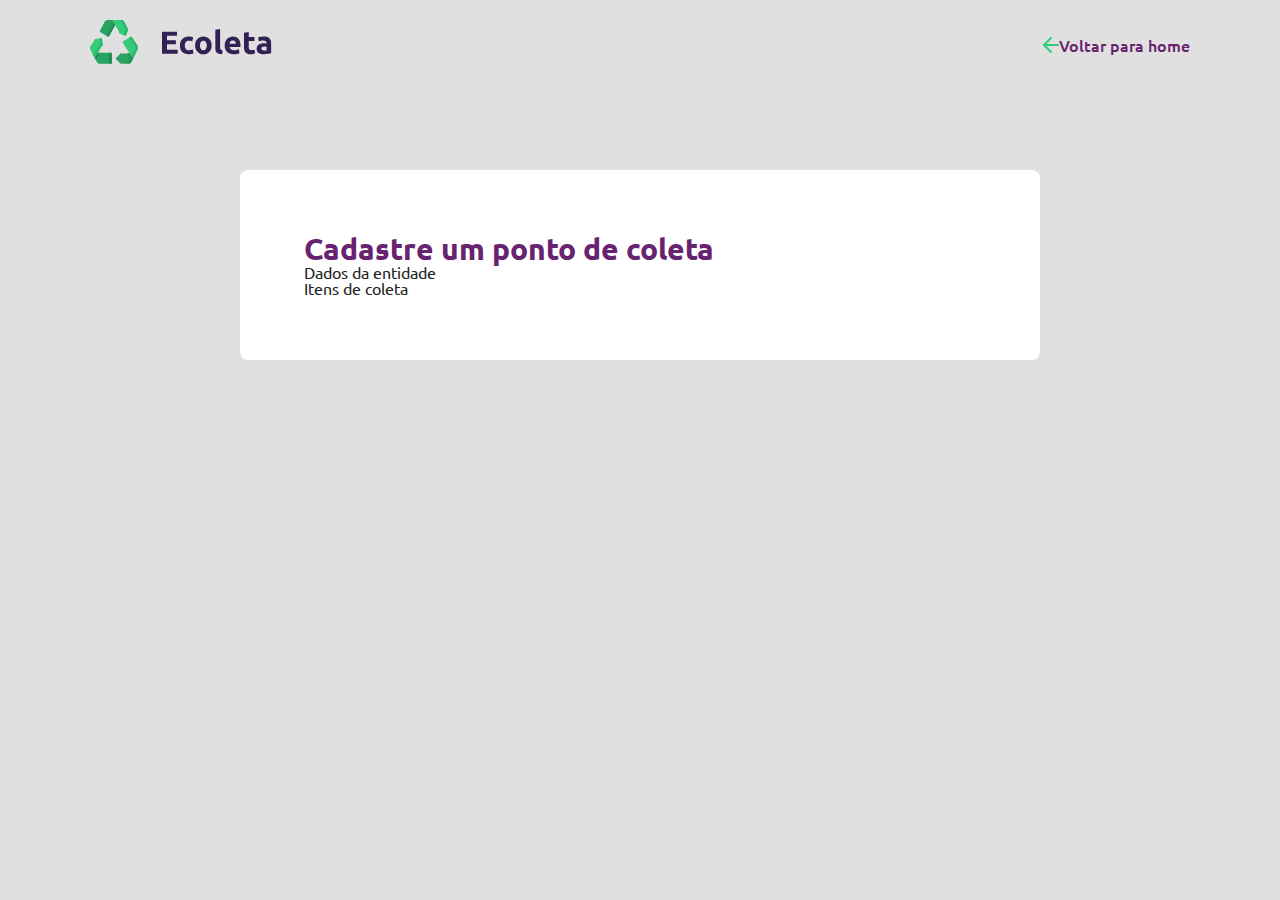
==== createpoint.html @ 30640214 "Aula 2" ====
<!DOCTYPE html>
<html lang="pt-br">
  <head>
    <meta charset="UTF-8" />
    <meta name="viewport" content="width=device-width, initial-scale=1.0" />
    <title>Criar um ponto de coleta</title>
    <link rel="stylesheet" href="reset.css" />
    <link rel="stylesheet" href="createpoint.css" />
  </head>

  <body>
    <header class="container">
      <a href="index.html"><div class="logo"></div></a>
      <div class="login">
        <span></span><a href="index.html">Voltar para home</a>
      </div>
    </header>

    <form class="container form" action="">
      <h1>Cadastre um ponto de coleta</h1>

      <fieldset>
        <legend>
          <h2>Dados da entidade</h2>
        </legend>
      </fieldset>

      <fieldset>
        <legend>
          <h2>Itens de coleta</h2>
        </legend>
      </fieldset>
    </form>
  </body>
</html>
---- createpoint.css ----
@import url("https://fonts.googleapis.com/css2?family=Ubuntu:wght@400;500;700&display=swap");

:root {
  --primary-color: #682370;
  --secundary-color: #34cb79;
}

body {
  font-family: "Ubuntu", sans-serif;
  background-color: #e0e0e0;
}

.container {
  width: 90%;
  max-width: 1100px;
  margin: 0 auto;
}

.logo {
  display: block;
  width: 182px;
  height: 50px;
  background: url(./images/logo.svg) no-repeat;
}

header {
  display: flex;
  flex-wrap: wrap;
  align-items: center;
  justify-content: space-between;
  padding: 20px 0px;
}

header a {
  color: var(--primary-color);
  font-weight: 500;
}

header .login {
  display: flex;
  align-items: center;
}

header .login span {
  background: url("images/arrow-left.svg") no-repeat;
  width: 20px;
  height: 24px;
  padding-right: 5px;
}

.form {
  background-color: #fff;
  padding: 64px;
  border-radius: 8px;
  margin-top: 80px;
  max-width: 800px;
}

.form h1 {
  font-size: 30px;
  font-weight: 700;
  color: var(--primary-color);
}
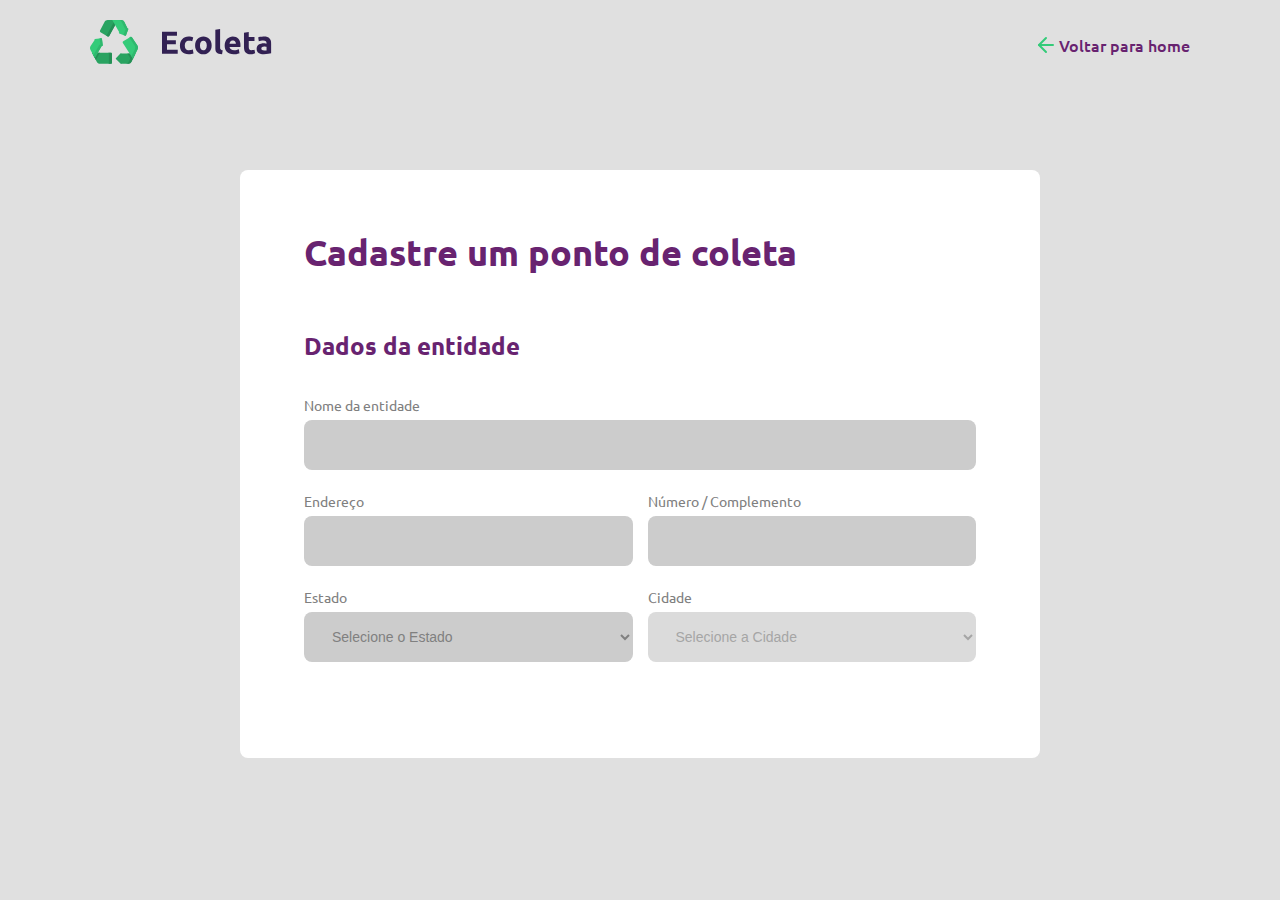
==== commit 9d6fe97e: "!" ====
--- a/createpoint.html
+++ b/createpoint.html
@@ -1,35 +1,75 @@
 <!DOCTYPE html>
 <html lang="pt-br">
-  <head>
-    <meta charset="UTF-8" />
-    <meta name="viewport" content="width=device-width, initial-scale=1.0" />
-    <title>Criar um ponto de coleta</title>
-    <link rel="stylesheet" href="reset.css" />
-    <link rel="stylesheet" href="createpoint.css" />
-  </head>
 
-  <body>
-    <header class="container">
-      <a href="index.html"><div class="logo"></div></a>
-      <div class="login">
-        <span></span><a href="index.html">Voltar para home</a>
+<head>
+  <meta charset="UTF-8" />
+  <meta name="viewport" content="width=device-width, initial-scale=1.0" />
+  <title>Criar um ponto de coleta</title>
+  <link rel="stylesheet" href="reset.css" />
+  <link rel="stylesheet" href="createpoint.css" />
+</head>
+
+<body>
+  <header class="container">
+    <a href="index.html">
+      <div class="logo"></div>
+    </a>
+    <div class="login">
+      <span></span><a href="index.html">Voltar para home</a>
+    </div>
+  </header>
+
+  <form class="container form" action="">
+    <h1>Cadastre um ponto de coleta</h1>
+
+    <fieldset>
+      <legend>
+        <h2>Dados da entidade</h2>
+      </legend>
+
+      <div class="field">
+        <label for="">Nome da entidade</label>
+        <input type="text" name="name">
       </div>
-    </header>
 
-    <form class="container form" action="">
-      <h1>Cadastre um ponto de coleta</h1>
+      <div class="field-group">
+        <div class="field">
+          <label for="address">Endereço</label>
+          <input type="text" name="adress">
+        </div>
+        <div class="field">
+          <label for="address">Número / Complemento</label>
+          <input type="text" name="numero">
+        </div>
+      </div>
 
-      <fieldset>
-        <legend>
-          <h2>Dados da entidade</h2>
-        </legend>
-      </fieldset>
+      <div class="field-group">
+        <div class="field">
+          <label for="state">Estado</label>
+          <select name="uf">
+            <option value="">Selecione o Estado</option>
+          </select>
+        </div>
 
-      <fieldset>
-        <legend>
-          <h2>Itens de coleta</h2>
-        </legend>
-      </fieldset>
-    </form>
-  </body>
-</html>
+        <div class="field">
+          <label for="city">Cidade</label>
+          <select name="city" disabled>
+            <option value="">Selecione a Cidade</option>
+          </select>
+        </div>
+      </div>
+
+
+
+      </div>
+    </fieldset>
+
+    <!-- <fieldset>
+      <legend>
+        <h2>Itens de coleta</h2>
+      </legend>
+    </fieldset> -->
+  </form>
+</body>
+
+</html>--- a/createpoint.css
+++ b/createpoint.css
@@ -45,7 +45,7 @@
   background: url("images/arrow-left.svg") no-repeat;
   width: 20px;
   height: 24px;
-  padding-right: 5px;
+  margin-right: 5px;
 }
 
 .form {
@@ -57,7 +57,53 @@
 }
 
 .form h1 {
-  font-size: 30px;
+  font-size: 36px;
   font-weight: 700;
   color: var(--primary-color);
 }
+
+form h2 {
+  font-size: 24px;
+  font-weight: 700;
+  color: var(--primary-color);
+
+}
+
+form legend {
+  margin-bottom: 40px;
+}
+
+form .field {
+  display: flex;
+  flex-direction: column;
+  margin-bottom: 24px;
+  flex: 1;
+}
+
+form .field-group {
+  display: flex;
+}
+
+form fieldset {
+  margin-top: 64px;
+}
+
+form input,
+form select {
+  background-color: #CCCCCC;
+  border: none;
+  padding: 16px 24px;
+  font-size: 16px;
+  outline: none;
+  border-radius: 8px;
+}
+
+form label, form select {
+  font-size: 14px;
+  margin-bottom: 8px;
+  color: #808080;
+}
+
+form .field-group .field+.field {
+  margin-left: 15px;
+}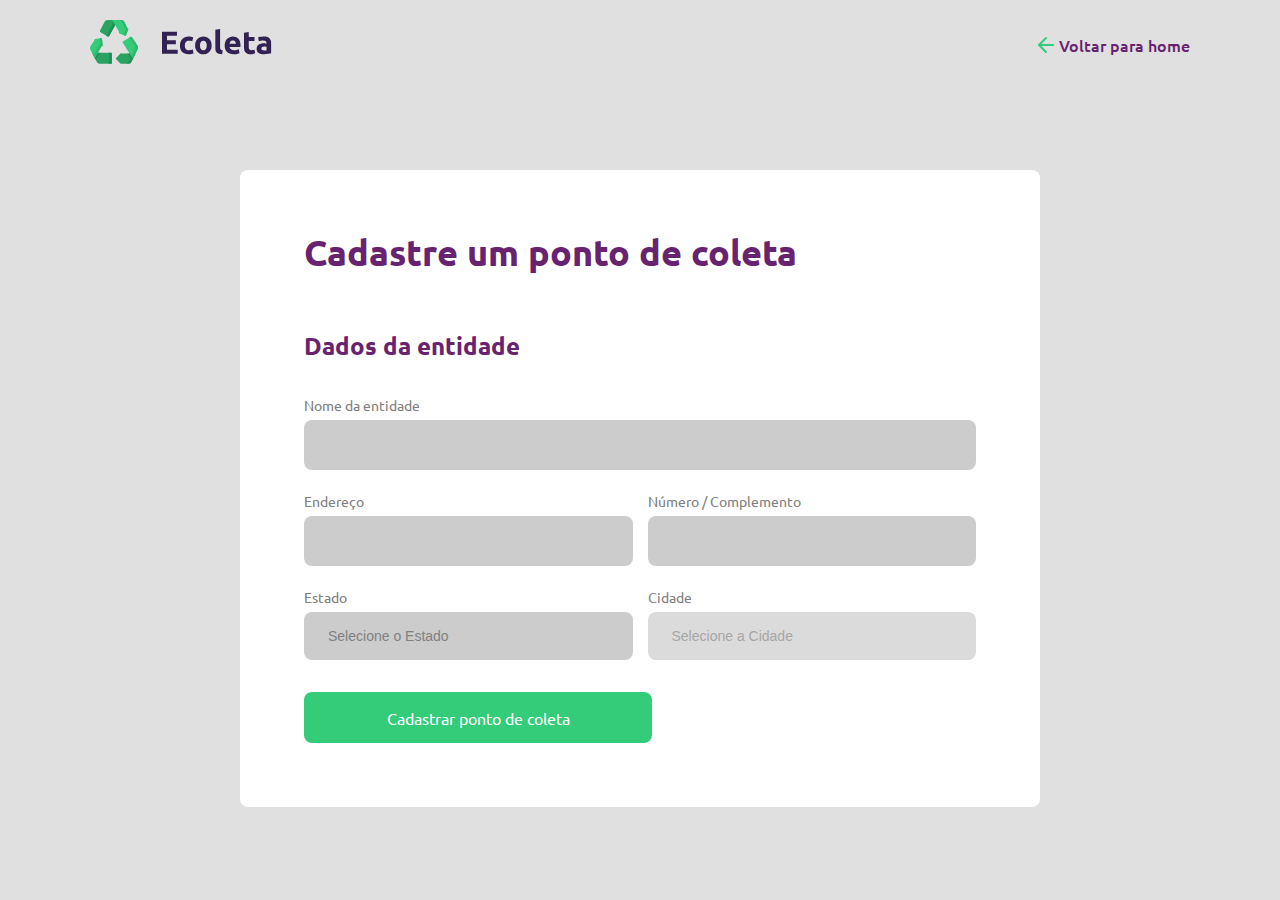
==== commit 316a3022: "Aula 2" ====
--- a/createpoint.html
+++ b/createpoint.html
@@ -58,6 +58,7 @@
           </select>
         </div>
       </div>
+      <button><a href="http://">Cadastrar ponto de coleta</a></button>
 
 
 
--- a/createpoint.css
+++ b/createpoint.css
@@ -66,7 +66,6 @@
   font-size: 24px;
   font-weight: 700;
   color: var(--primary-color);
-
 }
 
 form legend {
@@ -90,7 +89,7 @@
 
 form input,
 form select {
-  background-color: #CCCCCC;
+  background-color: #cccccc;
   border: none;
   padding: 16px 24px;
   font-size: 16px;
@@ -98,12 +97,43 @@
   border-radius: 8px;
 }
 
-form label, form select {
+form label,
+form select {
   font-size: 14px;
   margin-bottom: 8px;
   color: #808080;
 }
 
-form .field-group .field+.field {
+form select {
+  -webkit-appearance: none;
+  -moz-appearance: none;
+  appearance: none;
+}
+
+form .field-group .field + .field {
   margin-left: 15px;
-}+}
+
+form button {
+  display: flex;
+  width: 348px;
+  height: 51px;
+  background-color: var(--secundary-color);
+  border: none;
+  border-radius: 8px;
+  justify-content: flex-start;
+  align-items: center;
+  padding: 0;
+  transition: all ease-out 0.2s;
+}
+
+form button:hover {
+  background-color: #2eb26a;
+  transition: all ease-in 0.4s;
+}
+
+form button a {
+  color: white;
+  font-family: "Ubuntu", sans-serif;
+  flex: 1;
+}
